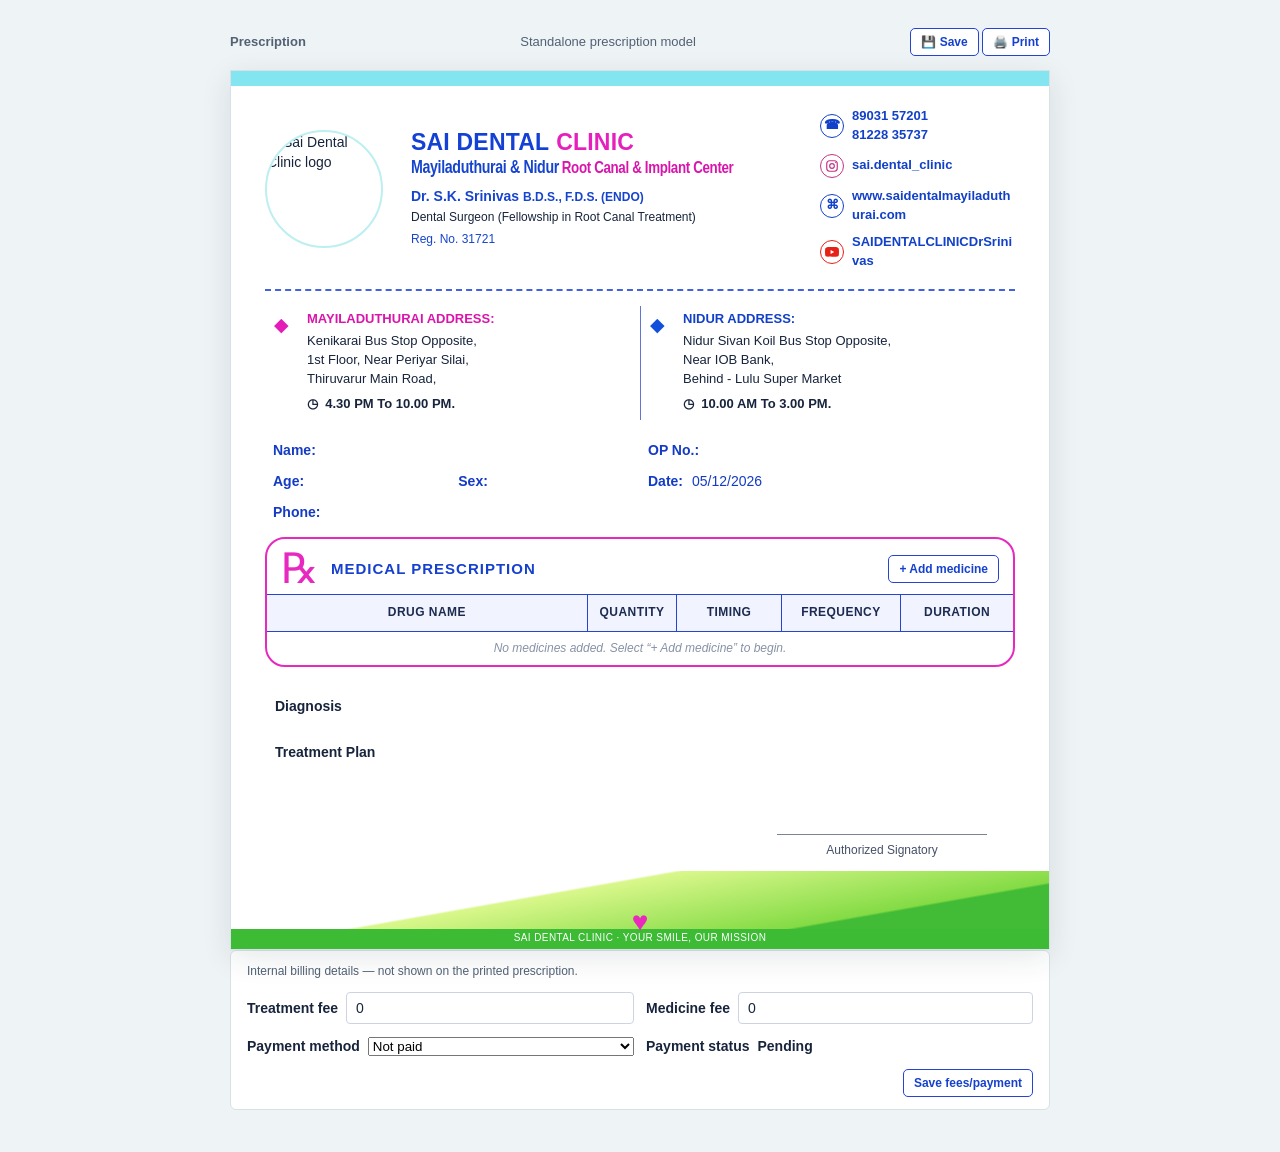
==== prescription-mockup.html @ e1db93fc "Add sign-in theme toggle and publish prescription updates Co-authored-by: Copilot <223556219+Copilot" ====
<!DOCTYPE html>
<html lang="en">
<head>
<meta charset="UTF-8"/>
<meta name="viewport" content="width=device-width, initial-scale=1.0"/>
<title>Sai Dental Clinic — Prescription Model</title>
<style>
  *{box-sizing:border-box}
  body{margin:0;padding:28px;background:#eef3f5;color:#17243c;font:14px/1.45 Verdana,Geneva,sans-serif}
  .toolbar{max-width:820px;margin:0 auto 14px;display:flex;align-items:center;justify-content:space-between;color:#526174;font-size:13px}
  .toolbar button{border:1px solid #2544d2;border-radius:5px;background:#fff;color:#1641ce;padding:6px 10px;font:600 12px Verdana,Geneva,sans-serif;cursor:pointer}
  .fee-panel{max-width:820px;margin:0 auto 14px;padding:12px 16px;display:grid;grid-template-columns:repeat(2,minmax(0,1fr));gap:12px;background:#fff;border:1px solid #d8e1e8;border-radius:6px;color:#17243c}
  .fee-field{display:grid;grid-template-columns:auto minmax(0,1fr);align-items:center;gap:8px;font-weight:700}
  .fee-field input{width:100%;min-width:0;padding:7px 9px;border:1px solid #ccd4e3;border-radius:4px;color:#17243c;font:14px Verdana,Geneva,sans-serif}
  .fee-field input:read-only,.fee-field input:disabled{background:#f1f4f8;color:#526174}
  .paper{position:relative;width:min(820px,100%);min-height:0;margin:auto;padding:28px 34px 0;background:#fff;overflow:hidden;border:1px solid #d8e1e8;box-shadow:0 8px 28px #1d33441c}
  .paper:before{content:"";position:absolute;z-index:0;top:0;left:0;right:0;height:15px;background:#83e5f0}
  .paper:after{content:"";position:absolute;z-index:0;bottom:0;left:0;right:0;height:15px;background:#172fd1}
  .content{position:relative;z-index:1}
  .header{display:grid;grid-template-columns:132px minmax(0,1fr) 195px;gap:14px;align-items:center;padding:8px 0 18px;border-bottom:2px dashed #4263df}
  .logo{width:118px;height:118px;object-fit:cover;border-radius:50%;border:2px solid #bdeff1}
  .brand{display:flex;align-items:baseline;gap:.3em;font-size:clamp(21px,1.9vw,23px);line-height:1.05;font-weight:800;letter-spacing:.2px;color:#1441d5;white-space:nowrap}
  .brand-clinic{color:#e620bd}
  .doctor{margin-top:10px;font-weight:700;color:#1644ce}
  .credentials{font-size:12px;margin-top:3px}
  .header>div:nth-child(2){container-type:inline-size}
  .specialty{display:flex;min-width:0;max-width:100%;align-items:baseline;gap:.2em;margin-top:5px;line-height:1.15;font-size:clamp(10px,3.6cqi,15px);font-weight:800;white-space:nowrap;letter-spacing:-.35px;transform:scaleY(1.25);transform-origin:center}
  .specialty-location{color:#1644ce}
  .specialty-services{font-size:.94em;color:#d915ab}
  .reg{font-size:12px;margin-top:5px;color:#1644ce}
  .contacts{display:grid;gap:9px;min-width:0;color:#1240c8;font-weight:700;font-size:13px}
  .contact-line{display:flex;gap:8px;align-items:center}
  .contact-line>span:last-child{min-width:0;overflow-wrap:anywhere;word-break:break-word}
  .contact-icon{width:24px;height:24px;border:1.5px solid currentColor;border-radius:50%;display:grid;place-items:center;flex:none}
  .contact-icon svg{width:14px;height:14px;display:block}
  .contact-icon.instagram{color:#c13584}
  .contact-icon.youtube{color:#e62117}
  .contact-link{color:inherit;text-decoration:none}
  .contact-link:hover{text-decoration:underline}
  .addresses{display:grid;grid-template-columns:1fr 1fr;margin:15px 0 19px}
  .address{padding:4px 18px 6px 42px;position:relative;font-size:13px}
  .address+ .address{border-left:1px solid #6274dc}
  .address:before{content:"◆";position:absolute;left:9px;top:5px;color:#1250dc;font-size:19px}
  .address.pink:before{color:#e51db8}
  .address-title{font-weight:800;color:#1240c8;margin-bottom:3px}
  .pink .address-title{color:#d915ab}
  .hours{margin-top:7px;font-weight:700}
  .patient{margin:12px 8px 14px;color:#143bc4;font-weight:700}
  .patient-line{display:grid;grid-template-columns:minmax(0,1fr) minmax(0,1fr);gap:8px 16px;margin:9px 0}
  .patient-line.phone-line{grid-template-columns:minmax(0,1fr)}
  .patient-field{display:flex;align-items:baseline;gap:6px;min-width:0}
  .patient-field label{white-space:nowrap}
  .patient-field .fill{width:100%;flex:1}
  .patient-field.age-sex-field .fill{min-width:0}
  .patient-field.age-sex-field label:nth-of-type(2){margin-left:4px}
  .fill{height:22px;min-width:0;flex:1}
  .patient-input{width:100%;height:22px;border:0;border-radius:0;outline:0;background:transparent;color:inherit;font:inherit;font-weight:400;padding:1px 3px}
  .paper :focus,.paper :focus-visible,.paper :active{outline:none!important;box-shadow:none!important;-webkit-tap-highlight-color:transparent}
  .paper ::selection{background:transparent!important;color:inherit}
  .paper input:-webkit-autofill,.paper input:-webkit-autofill:hover,.paper input:-webkit-autofill:focus,.paper input:-webkit-autofill:active{ -webkit-box-shadow:0 0 0 1000px #fff inset!important;-webkit-text-fill-color:inherit!important;caret-color:inherit;transition:background-color 99999s ease-out 0s}
  .paper input:autofill{box-shadow:0 0 0 1000px #fff inset!important;color:inherit!important;caret-color:inherit}
  .paper .rx-select:focus,.paper .rx-select:focus-visible{border-color:#ccd4e3!important}
  .paper .rx-select:hover,.paper .rx-select:active{background:#fff!important}
  .short{max-width:210px}
  .op{width:150px}
  .age{max-width:220px}
  .age-sex{display:flex;align-items:baseline;flex:0 1 110px;min-width:72px}
  .age-sex .patient-input{width:auto;flex:1 1 0;min-width:0}
  .age-sex .patient-input:first-child{max-width:48px}
  .age-sex .patient-input:last-child{max-width:42px}
  .age-sex-separator{width:4px;flex:none}
  .date{max-width:245px}
  .medicine-name{display:block;min-height:34px}
  .suggestion-control{position:relative;min-width:0}
  .suggestion-control{display:block;width:100%}
  .suggestion-control{z-index:3}
  .suggestion-options{position:absolute;z-index:10;top:100%;left:0;right:0;max-height:190px;overflow:auto;border:1px solid #ccd4e3;border-radius:4px;background:#fff;box-shadow:0 3px 10px #17243c20}
  .suggestion-options[hidden]{display:none}
  .suggestion-option{display:block;width:100%;border:0;background:#fff;color:#202a3a;text-align:left;padding:7px 8px;font:12px Verdana,Geneva,sans-serif;cursor:pointer}
  .suggestion-option:hover,.suggestion-option:focus,.suggestion-option:active{outline:none;background:#fff;color:#202a3a;box-shadow:none}
  .rxbox{border:2px solid #e729c0;border-radius:20px;overflow:visible;margin:12px 0 22px}
  .rx-title{display:flex;align-items:center;gap:12px;padding:9px 14px 4px;color:#e729c0}
  .rx-mark{font-family:Georgia,serif;font-size:42px;line-height:1}
  .rx-caption{font-size:15px;font-weight:800;letter-spacing:1px;color:#1641ce}
  .rx-title .add-row{margin-left:auto}
  .add-row,.remove-row{border:1px solid #2544d2;border-radius:5px;background:#fff;color:#1641ce;padding:6px 10px;font:600 12px Verdana,Geneva,sans-serif;cursor:pointer}
  .add-row:hover,.remove-row:hover{background:#f1f4ff}
  table{width:100%;border-collapse:separate;border-spacing:0;table-layout:fixed;color:#202a3a}
  th,td{border:0;border-right:1.5px solid #2544d2;border-bottom:1.5px solid #2544d2;padding:9px 8px;text-align:left;vertical-align:top}
  thead th{border-top:1.5px solid #2544d2}
  th:last-child,td:last-child{border-right:0}
  tbody tr:last-child td{border-bottom:0}
  th{text-align:center}
  th{background:#f1f4ff;color:#1d2b51;font-size:12px;text-transform:uppercase;letter-spacing:.45px}
  td{height:62px;font-size:13px}
  th:first-child{width:43%}
  th:nth-child(2){width:12%}
  th:nth-child(3){width:14%}
  th:nth-child(4){width:16%}
  th:nth-child(5){width:15%}
  .rx-select{width:100%;min-height:34px;border:1px solid #ccd4e3;border-radius:4px;background:#fff;color:#202a3a;padding:5px 6px;font:12px Verdana,Geneva,sans-serif}
  .remove-row{margin-top:5px;padding:3px 7px;border-color:#e0a5a5;color:#a63737}
  .empty-table{height:26px;padding:8px;text-align:center;color:#8792a6;font-size:12px;font-style:italic}
  .diagnosis{margin:0 10px}
  .write-line{display:grid;grid-template-columns:110px minmax(0,1fr);gap:8px;align-items:center;margin:12px 0;font-weight:700}
  .plan-input,.diagnosis-input{display:block;width:100%;height:34px;min-width:0;min-height:0;border:0;border-radius:0;outline:0;background:transparent;color:inherit;font:400 14px/1.4 Verdana,Geneva,sans-serif;padding:0 3px;resize:none}
  .signature{height:90px;display:flex;justify-content:flex-end;align-items:flex-end;padding:0 28px 12px}
  .signature-box{width:210px;text-align:center;border-top:1px solid #7b8494;padding-top:7px;font-size:12px;color:#455168}
  .footer-art{margin:0 -34px 0;height:78px;flex:none;background:linear-gradient(170deg,transparent 35%,#d9f78b 36%,#84db45 70%,#42bc37 71%);position:relative;print-color-adjust:exact;-webkit-print-color-adjust:exact}
  .footer-art:before{content:"";position:absolute;left:0;right:0;bottom:0;height:20px;background:#3dbb34;print-color-adjust:exact;-webkit-print-color-adjust:exact}
  .heart{position:absolute;left:50%;top:31px;transform:translateX(-50%);color:#e829bc;font-size:28px}
  .footer-note{position:absolute;left:0;right:0;bottom:4px;text-align:center;color:#fff;font-size:10px;letter-spacing:.4px}
  #printPages{display:none}
  @media screen and (max-width:700px){
    body{padding:10px}
    .paper{padding:24px 16px 0}
    .header{grid-template-columns:70px minmax(0,1fr);gap:10px}
    .logo{width:66px;height:66px}
    .brand{font-size:clamp(19px,5vw,21px);letter-spacing:0;gap:.2em;white-space:normal}
    .header>div:nth-child(2),.rxbox{min-width:0}
    .specialty{gap:2px;margin-top:5px;font-size:clamp(10px,3.7cqi,13.2px);letter-spacing:-.45px}
    .contacts{grid-column:1/-1;grid-template-columns:1fr 1fr;font-size:11px}
    .addresses{grid-template-columns:1fr}
    .address+.address{border-left:0;border-top:1px solid #d7dff2;margin-top:9px;padding-top:12px}
    .patient{margin-left:0;margin-right:0;font-size:12px}
    .short,.op,.age,.date{max-width:none}
    th,td{padding:6px 4px;font-size:10px}
    th,td{overflow-wrap:anywhere}
    th{font-size:9px}
    td{height:58px}
    .rx-select{min-width:0;max-width:100%;font-size:9px;padding:4px 2px}
    .add-row{font-size:10px;padding:5px}
    .footer-art{margin-left:-16px;margin-right:-16px}
  }
  @media print{
    @page{size:A4 portrait;margin:0}
    html,body,.paper,.content,.header,.addresses,.rxbox,table,.diagnosis,.signature,.footer-art{-webkit-print-color-adjust:exact;print-color-adjust:exact}
    html,body{width:210mm;height:297mm;margin:0;padding:0;background:#fff}
    .toolbar{display:none}
    .paper{position:relative;top:0;left:0;width:210mm;height:297mm;aspect-ratio:auto;max-width:none;min-height:297mm;margin:0;border:0;box-shadow:none;padding:9mm 10mm 0;overflow:hidden;break-after:page;box-sizing:border-box}
    .content{height:100%;min-height:0;display:flex;flex-direction:column}
    .header{grid-template-columns:32mm minmax(0,1fr) 50mm;flex:0 0 auto;break-inside:avoid}
    .brand{font-size:22px;gap:.25em}
    .specialty{gap:1.5mm;margin-top:1.5mm;font-size:clamp(9px,3.6cqi,15px);line-height:1.15}
    .contacts{font-size:10px}
    .contact-line>span:last-child{overflow-wrap:anywhere;word-break:break-word}
    .addresses,.patient,.rxbox,.diagnosis,.signature,.footer-art{flex-shrink:0;break-inside:avoid}
    .addresses{margin:8px 0 10px}
    .patient{margin:8px 8px}
    .rxbox{margin:8px 0 12px}
    .write-line{margin:7px 0}
    .signature{height:80px}
    .paper:before,.paper:after,.footer-art,.footer-art:before,.heart,.footer-note{print-color-adjust:exact;-webkit-print-color-adjust:exact}
    .no-print{display:none!important}
    .rx-select{appearance:none;-webkit-appearance:none;border:0;border-radius:0;padding:0;background:transparent;color:#202a3a}
    td{height:43px;padding:4px 5px}
    .rx-select{min-height:24px}
    .suggestion-options{display:none!important}
    .print-empty-row,.empty-table{display:none!important}
    th{background:#f1f4ff;-webkit-print-color-adjust:exact;print-color-adjust:exact}
    .patient-input{height:auto;border:0!important;border-radius:0;padding:0;background:transparent;outline:0;color:#143bc4;-webkit-appearance:none;appearance:none}
    .patient-input::placeholder{color:transparent}
    .patient-input:focus{border:0;outline:0}
    .plan-input,.diagnosis-input{height:34px;min-height:34px;resize:none;border:0!important;border-radius:0;padding:0 3px;background:transparent;outline:0;color:#17243c;overflow:hidden}
    .plan-input:focus,.diagnosis-input:focus{outline:0}
    .signature{margin-top:auto}
    .footer-art{margin:0 -10mm;height:20mm}
    body.print-pagination>main.paper{display:none!important}
    body.print-pagination #printPages{display:block!important}
    #printPages .paper{break-after:page;page-break-after:always}
    #printPages .paper:last-child{break-after:auto;page-break-after:auto}
  }
</style>
</head>
<body>
  <div class="toolbar"><strong>Prescription</strong><span id="standaloneNote">Standalone prescription model</span><span><button class="no-print" id="standaloneSave" type="button" onclick="saveStandalonePrescription()">💾 Save</button> <button class="no-print" id="standalonePrint" type="button" onclick="printPrescription()">🖨️ Print</button></span></div>
  <main class="paper">
    <div class="content">
      <header class="header">
        <img class="logo" src="./icons/logo.jpeg" alt="Sai Dental Clinic logo"/>
        <div>
          <div class="brand" aria-label="SAI DENTAL CLINIC"><span>SAI DENTAL</span><span class="brand-clinic">CLINIC</span></div>
          <div class="specialty">
            <span class="specialty-location">Mayiladuthurai &amp; Nidur</span>
            <span class="specialty-services">Root Canal &amp; Implant Center</span>
          </div>
          <div class="doctor">Dr. S.K. Srinivas <span class="credentials">B.D.S., F.D.S. (ENDO)</span></div>
          <div class="credentials">Dental Surgeon (Fellowship in Root Canal Treatment)</div>
          <div class="reg">Reg. No. 31721</div>
        </div>
        <div class="contacts">
          <div class="contact-line"><span class="contact-icon">☎</span><span>89031 57201<br/>81228 35737</span></div>
          <div class="contact-line"><span class="contact-icon instagram" aria-hidden="true"><svg viewBox="0 0 24 24" fill="none" stroke="currentColor" stroke-width="2"><rect x="3" y="3" width="18" height="18" rx="5"/><circle cx="12" cy="12" r="4"/><circle cx="18" cy="6" r="1" fill="currentColor" stroke="none"/></svg></span><span><a class="contact-link" href="https://www.instagram.com/sai.dental_clinic/" target="_blank" rel="noopener noreferrer">sai.dental_clinic</a></span></div>
          <div class="contact-line"><span class="contact-icon">⌘</span><span>www.saidentalmayiladuthurai.com</span></div>
          <div class="contact-line"><span class="contact-icon youtube" aria-hidden="true"><svg viewBox="0 0 24 24"><path fill="currentColor" d="M23.5 6.2a3 3 0 0 0-2.1-2.1C19.5 3.6 12 3.6 12 3.6s-7.5 0-9.4.5A3 3 0 0 0 .5 6.2 31 31 0 0 0 0 12a31 31 0 0 0 .5 5.8 3 3 0 0 0 2.1 2.1c1.9.5 9.4.5 9.4.5s7.5 0 9.4-.5a3 3 0 0 0 2.1-2.1A31 31 0 0 0 24 12a31 31 0 0 0-.5-5.8ZM9.6 15.6V8.4L15.8 12l-6.2 3.6Z"/></svg></span><span><a class="contact-link" href="https://www.youtube.com/@SAIDENTALCLINICDrSrinivas" target="_blank" rel="noopener noreferrer">SAIDENTALCLINICDrSrinivas</a></span></div>
        </div>
      </header>

      <section class="addresses">
        <div class="address pink">
          <div class="address-title">MAYILADUTHURAI ADDRESS:</div>
          Kenikarai Bus Stop Opposite,<br/>1st Floor, Near Periyar Silai,<br/>Thiruvarur Main Road,
          <div class="hours">◷ &nbsp;4.30 PM To 10.00 PM.</div>
        </div>
        <div class="address">
          <div class="address-title">NIDUR ADDRESS:</div>
          Nidur Sivan Koil Bus Stop Opposite,<br/>Near IOB Bank,<br/>Behind - Lulu Super Market
          <div class="hours">◷ &nbsp;10.00 AM To 3.00 PM.</div>
        </div>
      </section>

        <section class="patient" aria-label="Patient details">
          <div class="patient-line">
            <div class="patient-field"><label for="patientName">Name:</label><span class="fill"><input class="patient-input" id="patientName" type="text" autocomplete="off" aria-label="Patient name"/></span></div>
            <div class="patient-field"><label for="opNumber">OP No.:</label><span class="fill op"><input class="patient-input" id="opNumber" type="text" autocomplete="off" aria-label="OP number"/></span></div>
          </div>
          <div class="patient-line">
            <div class="patient-field age-sex-field"><label for="patientAge">Age:</label><span class="fill"><input class="patient-input" id="patientAge" type="text" inputmode="numeric" autocomplete="off" aria-label="Patient age"/></span><label for="patientSex">Sex:</label><span class="fill"><input class="patient-input" id="patientSex" type="text" autocomplete="off" aria-label="Patient sex"/></span></div>
            <div class="patient-field"><label for="prescriptionDate">Date:</label><span class="fill date"><input class="patient-input" id="prescriptionDate" type="text" aria-label="Prescription date" readonly/></span></div>
          </div>
          <div class="patient-line phone-line no-print">
            <div class="patient-field"><label for="patientPhone">Phone:</label><span class="fill"><input class="patient-input" id="patientPhone" type="tel" inputmode="tel" autocomplete="tel" aria-label="Patient phone number"/></span></div>
          </div>
        </section>

      <section class="rxbox" aria-label="Medical prescription">
        <div class="rx-title"><span class="rx-mark">℞</span><span class="rx-caption">MEDICAL PRESCRIPTION</span><button class="add-row no-print" id="addMedicine" type="button">+ Add medicine</button></div>
        <table>
          <thead><tr><th>Drug Name</th><th>Quantity</th><th>Timing</th><th>Frequency</th><th>Duration</th></tr></thead>
          <tbody id="medicineRows"><tr><td class="empty-table" colspan="5">No medicines added. Select “+ Add medicine” to begin.</td></tr></tbody>
        </table>
      </section>

      <section class="diagnosis" aria-label="Diagnosis and treatment plan">
        <label class="write-line" for="diagnosisInput"><span>Diagnosis</span><input class="patient-input diagnosis-input" id="diagnosisInput" type="text" autocomplete="off"/></label>
        <div class="write-line plan-line"><label for="treatmentPlanInput">Treatment Plan</label><input class="plan-input" id="treatmentPlanInput" type="text" autocomplete="off"/></div>
      </section>

      <div class="signature"><div class="signature-box">Authorized Signatory</div></div>
      <div class="footer-art" aria-hidden="true"><span class="heart">♥</span><span class="footer-note">SAI DENTAL CLINIC · YOUR SMILE, OUR MISSION</span></div>
    </div>
  </main>
  <section class="fee-panel no-print" aria-label="Internal prescription fees and payment">
    <span style="grid-column:1/-1;color:#526174;font-size:12px">Internal billing details — not shown on the printed prescription.</span>
    <label class="fee-field" id="treatmentFeeField" for="treatmentFeeInput">Treatment fee <input id="treatmentFeeInput" type="number" min="0" step="0.01" value="0" aria-label="Treatment fee"/></label>
    <label class="fee-field" for="medicineFeeInput">Medicine fee <input id="medicineFeeInput" type="number" min="0" step="0.01" value="0" aria-label="Medicine fee"/></label>
    <label class="fee-field" for="paymentMethodInput">Payment method
      <select id="paymentMethodInput" aria-label="Payment method">
        <option value="">Not paid</option>
        <option value="cash">Cash</option>
        <option value="gpay">GPay</option>
        <option value="bpay">BPay</option>
      </select>
    </label>
    <div class="fee-field" id="paymentStatusField" aria-live="polite">Payment status <span id="paymentStatusValue">Pending</span></div>
    <div style="grid-column:1/-1;display:flex;justify-content:flex-end;gap:8px;flex-wrap:wrap">
      <button class="add-row" id="saveBillingButton" type="button" disabled>Save fees/payment</button>
    </div>
  </section>
  <div id="printPages" aria-hidden="true"></div>
  <script>
    const medicines=[
      ["Amoxicillin Clavulanate 375 mg","375mg"],["Amoxicillin Clavulanate 625 mg","625mg"],
      ["Tab. Rabeprazole DSR","—"],["Tab. Pantoprazole DSR","—"],["Tab. PAN 40","40mg"],
      ["Tab. Ketorol DT","—"],["Tab. Ketorolac Tromethamine","—"],["Tab. Ofloxacin Ornidazole","—"],
      ["Tab. Zerodol MR","—"],["Tab. Metronidazole 600 ER","600mg"],
      ["Tab. Chymotrypsin (Chymorol Forte)","—"],["Tab. Zimol MX","—"],
      ["Tab. Amoxicillin D.T 250 mg","250mg"],["Tab. Zinerve","—"],["Tab. Nurobeon Forte","—"],
      ["Tab. Bcomplex","—"],["Tab. Cefixime 200","200mg"],["Tab. Dexamethasone","—"],
      ["Tab. Aveel","—"],["Inj. Diclofenac 3ml","—"],["Inj. Diclofenac 1ml","—"],
      ["Inj. Dexamethasone","—"],["Inj. Cefotaxime","—"],["Inj. Aveel","—"],
      ["Syp. Ibujesic","—"],["Syp. Novamax","—"],["Syp. Ranitine","—"],
      ["Syp. Ofloxacin & Metronidazole","—"],["Syp. Amoxyclav Dry Syrup","—"],
      ["Mouthwash. Povidone Iodine","—"],["Mouthwash. Chlorhexidine Gluconate","—"],
      ["Pedoflor Kids Toothpaste","—"],["Kidodent Toothpaste","—"],["Kidodent Toothbrush","—"],
      ["Oit. Metrogyl D.G. La","—"],["Oit. Metrogyl forte","—"],["Oit. Turbocort","—"],
      ["Tab. Doxycycline","—"],["Tab. Acetol SP","—"],["Tab. Dolo 650","650mg"],["Tab. Paracetamol","—"],
      ["Omnident. Tooth paste","—"],["Sensodyne tooth paste","—"],
      ["Shy Nm for sensitivity paste","—"],["Vantej tooth paste","—"]
    ];
    const quantities=Array.from({length:30},(_,i)=>String(i+1));
    const foodTimings=["Before food","After food"];
    const frequencies=["1-0-0","0-1-0","0-0-1","1-0-1","1-1-0","0-1-1","1-1-1","2-0-2","1-1-1 (after food)","SOS"];
    const durations=Array.from({length:30},(_,index)=>`${index+1} ${index===0?"day":"days"}`);
    const diagnoses=["Dental caries","Tooth pain","Tooth sensitivity","Reversible pulpitis","Irreversible pulpitis","Pulp necrosis","Periapical infection","Dental abscess","Gingivitis","Periodontitis","Fractured tooth","Impacted tooth","Missing tooth","Post-extraction review"];
    const treatmentPlans=["Root canal treatment","Dental restoration","Tooth extraction","Scaling and polishing","Crown placement","Dental implant consultation","Prosthetic replacement consultation","Medication as prescribed","Oral hygiene instructions","Review as advised"];
    const rows=document.getElementById("medicineRows");
    if(window.parent!==window){
      document.getElementById("standaloneNote").textContent="New prescription";
      document.getElementById("standaloneSave").style.display="none";
      document.getElementById("standalonePrint").style.display="none";
      document.body.style.paddingBottom="0";
    }
    document.getElementById("prescriptionDate").value=new Intl.DateTimeFormat("en-GB",{
      day:"2-digit",month:"2-digit",year:"numeric"
    }).format(new Date());

    function closePopup(control){
      const popup=control.querySelector("[role=listbox]");
      const trigger=control.querySelector("[aria-expanded]");
      if(!popup||!trigger)return;
      popup.hidden=true;
      trigger.setAttribute("aria-expanded","false");
    }
    function openPopup(control){
      const popup=control.querySelector("[role=listbox]");
      const trigger=control.querySelector("[aria-expanded]");
      if(!popup||!trigger)return;
      popup.hidden=false;
      trigger.setAttribute("aria-expanded","true");
    }
    function moveOptionFocus(popup,currentIndex,direction){
      const options=[...popup.querySelectorAll("[role=option]")];
      if(!options.length)return;
      const nextIndex=currentIndex<0?(direction>0?0:options.length-1):(currentIndex+direction+options.length)%options.length;
      options[nextIndex].focus();
    }
    function createOptionsPopup(control,options,className,onChoose){
      const popup=document.createElement("div");
      popup.className=className;
      popup.setAttribute("role","listbox");
      popup.hidden=true;
      function renderOptions(filter=""){
        const query=filter.trim().toLocaleLowerCase();
        const matches=options.filter(item=>item.toLocaleLowerCase().includes(query));
        popup.replaceChildren();
        matches.forEach(value=>{
          const option=document.createElement("button");
          option.type="button";
          option.className=className==="choice-options"?"choice-option":"suggestion-option";
          option.setAttribute("role","option");
          option.textContent=value;
          option.addEventListener("mousedown",event=>event.preventDefault());
          option.addEventListener("click",()=>{
            onChoose(value);
            closePopup(control);
            control.querySelector(".rx-choice")?.focus();
          });
          option.addEventListener("keydown",event=>{
            if(event.key==="ArrowDown"||event.key==="ArrowUp"){
              event.preventDefault();
              moveOptionFocus(popup,matches.indexOf(value),event.key==="ArrowDown"?1:-1);
            }else if(event.key==="Escape"){
              event.preventDefault();
              closePopup(control);
              control.querySelector("[aria-expanded]")?.focus();
            }
          });
          popup.appendChild(option);
        });
        return matches.length;
      }
      control.appendChild(popup);
      control.addEventListener("focusout",event=>{
        if(!control.contains(event.relatedTarget))closePopup(control);
      });
      return {popup,renderOptions};
    }
    function createSuggestionInput(input,options,onChoose){
      const control=document.createElement("span");
      control.className="suggestion-control";
      input.parentNode.insertBefore(control,input);
      control.appendChild(input);
      input.setAttribute("role","combobox");
      input.setAttribute("aria-autocomplete","list");
      input.setAttribute("aria-expanded","false");
      const id=`suggestions-${Math.random().toString(36).slice(2)}`;
      input.setAttribute("aria-controls",id);
      const {popup,renderOptions}=createOptionsPopup(control,options,"suggestion-options",value=>{
        input.value=value;
        input.dispatchEvent(new Event("change",{bubbles:true}));
        if(onChoose)onChoose(value);
      });
      popup.id=id;
      input.addEventListener("focus",()=>{
        renderOptions(input.value);
        openPopup(control);
      });
      input.addEventListener("input",()=>{
        renderOptions(input.value);
        openPopup(control);
      });
      input.addEventListener("keydown",event=>{
        if(event.key==="ArrowDown"&&!popup.hidden){
          event.preventDefault();
          moveOptionFocus(popup,-1,1);
        }else if(event.key==="Escape"&&!popup.hidden){
          event.preventDefault();
          closePopup(control);
        }
      });
      return control;
    }
    function createSelect(label,options){
      const select=document.createElement("select");
      select.className="rx-select";
      select.setAttribute("aria-label",label);
      const placeholder=document.createElement("option");
      placeholder.value="";
      placeholder.textContent="Select";
      select.appendChild(placeholder);
      options.forEach(value=>{
        const option=document.createElement("option");
        option.value=value;
        option.textContent=value;
        select.appendChild(option);
      });
      return select;
    }

    function addMedicineRow(){
      const row=document.createElement("tr");
      const drugCell=document.createElement("td");
      const drugInput=document.createElement("input");
      drugInput.type="text";
      drugInput.className="rx-select medicine-name";
      drugInput.setAttribute("aria-label","Drug name (choose from list or type)");
      drugInput.autocomplete="off";
      drugCell.appendChild(drugInput);
      const quantitySelect=createSelect("Quantity",quantities);
      const frequencySelect=createSelect("Frequency",frequencies);
      const durationSelect=createSelect("Duration",durations);
      const remove=document.createElement("button");
      remove.type="button";
      remove.className="remove-row no-print";
      remove.textContent="Remove";
      remove.setAttribute("aria-label","Remove medicine");
      remove.addEventListener("click",()=>{
        row.remove();
        if(!rows.querySelector("tr")){
          const emptyRow=document.createElement("tr");
          const emptyCell=document.createElement("td");
          emptyCell.className="empty-table";
          emptyCell.colSpan=5;
          emptyCell.textContent="No medicines added. Select “+ Add medicine” to begin.";
          emptyRow.appendChild(emptyCell);
          rows.appendChild(emptyRow);
        }
      });
      createSuggestionInput(drugInput,medicines.map(([name])=>name));
      drugCell.append(drugInput.parentElement,remove);
      row.append(drugCell);
      const foodSelect=createSelect("Before or after food",foodTimings);
      [quantitySelect,foodSelect,frequencySelect,durationSelect].forEach(select=>{
        const cell=document.createElement("td");
        cell.appendChild(select);
        row.appendChild(cell);
      });
      if(rows.querySelector(".empty-table"))rows.replaceChildren();
      rows.appendChild(row);
    }
    createSuggestionInput(document.getElementById("diagnosisInput"),diagnoses);
    createSuggestionInput(document.getElementById("treatmentPlanInput"),treatmentPlans);
    document.addEventListener("pointerdown",event=>{
      document.querySelectorAll(".suggestion-control").forEach(control=>{
        if(!control.contains(event.target))closePopup(control);
      });
    });
    document.getElementById("addMedicine").addEventListener("click",addMedicineRow);
    function getPrescriptionData(){
      return {
        patientName:document.getElementById("patientName").value.trim(),
        opNumber:document.getElementById("opNumber").value.trim(),
        patientAge:document.getElementById("patientAge").value.trim(),
        patientSex:document.getElementById("patientSex").value.trim(),
        patientPhone:document.getElementById("patientPhone").value.trim(),
        treatmentFee:document.getElementById("treatmentFeeInput").value,
        medicineFee:document.getElementById("medicineFeeInput").value,
        paid:document.getElementById("paymentStatusValue").dataset.paid||"0",
        paymentStatus:document.getElementById("paymentStatusValue").dataset.status||"pending",
        paymentMethod:document.getElementById("paymentMethodInput").value,
        date:document.getElementById("prescriptionDate").value,
        diagnosis:document.getElementById("diagnosisInput").value.trim(),
        treatmentPlan:document.getElementById("treatmentPlanInput").value.trim(),
        medicines:[...rows.querySelectorAll("tr")].map(row=>{
          const drugInput=row.querySelector(".medicine-name");
          const selects=row.querySelectorAll("select");
          if(!drugInput||selects.length!==4)return null;
          return {
            name:drugInput.value.trim(),
            qty:selects[0].value,
            food:selects[1].value,
            freq:selects[2].value,
            dur:selects[3].value
          };
        }).filter(medicine=>medicine&&medicine.name)
      };
    }
    const printPages=document.getElementById("printPages");
    const medicinesPerPrintPage=7;
    function cloneWithFormValues(source){
      const clone=source.cloneNode(true);
      const sourceFields=source.querySelectorAll("input,textarea,select");
      const cloneFields=clone.querySelectorAll("input,textarea,select");
      sourceFields.forEach((field,index)=>{cloneFields[index].value=field.value;});
      return clone;
    }
    function preparePrescriptionPrint(){
      printPages.replaceChildren();
      const medicineRows=[...rows.querySelectorAll("tr")].filter(row=>{
        const input=row.querySelector(".medicine-name");
        return input&&input.value.trim();
      });
      [...rows.querySelectorAll("tr")].forEach(row=>{
        if(!medicineRows.includes(row))row.classList.add("print-empty-row");
      });
      if(medicineRows.length<=medicinesPerPrintPage){
        document.body.classList.remove("print-pagination");
        return;
      }
      for(let start=0;start<medicineRows.length;start+=medicinesPerPrintPage){
        const page=cloneWithFormValues(document.querySelector(".paper"));
        page.classList.add("print-page");
        const pageRows=page.querySelector("#medicineRows");
        pageRows.replaceChildren(...medicineRows.slice(start,start+medicinesPerPrintPage).map(cloneWithFormValues));
        printPages.appendChild(page);
      }
      document.body.classList.add("print-pagination");
    }
    function clearPrescriptionPrint(){
      rows.querySelectorAll(".print-empty-row").forEach(row=>row.classList.remove("print-empty-row"));
      printPages.replaceChildren();
      document.body.classList.remove("print-pagination");
    }
    function printPrescription(){
      preparePrescriptionPrint();
      window.print();
    }
    window.addEventListener("beforeprint",preparePrescriptionPrint);
    window.addEventListener("afterprint",clearPrescriptionPrint);
    function resetPrescriptionForm(){
      ["patientName","opNumber","patientAge","patientSex","patientPhone","treatmentFeeInput","medicineFeeInput","paymentMethodInput","diagnosisInput","treatmentPlanInput"].forEach(id=>{
        document.getElementById(id).value="";
      });
      document.getElementById("treatmentFeeInput").value="0";
      document.getElementById("medicineFeeInput").value="0";
      document.getElementById("prescriptionDate").value=new Intl.DateTimeFormat("en-GB",{
        day:"2-digit",month:"2-digit",year:"numeric"
      }).format(new Date());
      const status=document.getElementById("paymentStatusValue");
      status.dataset.paid="0";
      status.dataset.status="pending";
      status.textContent="Pending";
      const emptyRow=document.createElement("tr");
      const emptyCell=document.createElement("td");
      emptyCell.className="empty-table";
      emptyCell.colSpan=5;
      emptyCell.textContent="No medicines added. Select “+ Add medicine” to begin.";
      emptyRow.appendChild(emptyCell);
      rows.replaceChildren(emptyRow);
    }
    function setPrescriptionData(data){
      resetPrescriptionForm();
      document.getElementById("patientName").value=data.patientName||"";
      document.getElementById("opNumber").value=data.opNumber||"";
      document.getElementById("patientAge").value=data.patientAge||"";
      document.getElementById("patientSex").value=data.patientSex||"";
      document.getElementById("patientPhone").value=data.patientPhone||"";
      document.getElementById("treatmentFeeInput").value=data.treatmentFee??0;
      document.getElementById("medicineFeeInput").value=data.medicineFee??0;
      document.getElementById("paymentMethodInput").value=data.paymentMethod||"";
      const status=document.getElementById("paymentStatusValue");
      status.dataset.paid=String(data.paid||0);
      status.dataset.status=data.paymentStatus||"pending";
      status.textContent=(data.paymentStatus||"pending")==="paid"
        ?`Paid — ${(data.paymentMethod||"method not recorded").toUpperCase()}`
        :"Pending";
      document.getElementById("diagnosisInput").value=data.diagnosis||"";
      document.getElementById("treatmentPlanInput").value=data.treatmentPlan||"";
      document.getElementById("prescriptionDate").value=data.date||document.getElementById("prescriptionDate").value;
      (data.medicines||[]).forEach(medicine=>{
        addMedicineRow();
        const row=rows.lastElementChild;
        row.querySelector(".medicine-name").value=medicine.name||"";
        const fields=row.querySelectorAll("select");
        fields[0].value=medicine.qty==null?"":String(medicine.qty);
        fields[1].value=medicine.food||(["Before food","After food"].includes(medicine.dosage)?medicine.dosage:"");
        fields[2].value=medicine.freq||"";
        fields[3].value=medicine.dur||"";
      });
    }
    function saveStandalonePrescription(){
      alert("Open this prescription from the clinic website to save it to prescription history.");
    }
    document.getElementById("saveBillingButton").addEventListener("click",()=>{
      if(typeof window.parent.savePrescriptionBilling==="function")window.parent.savePrescriptionBilling();
    });
  </script>
</body>
</html>
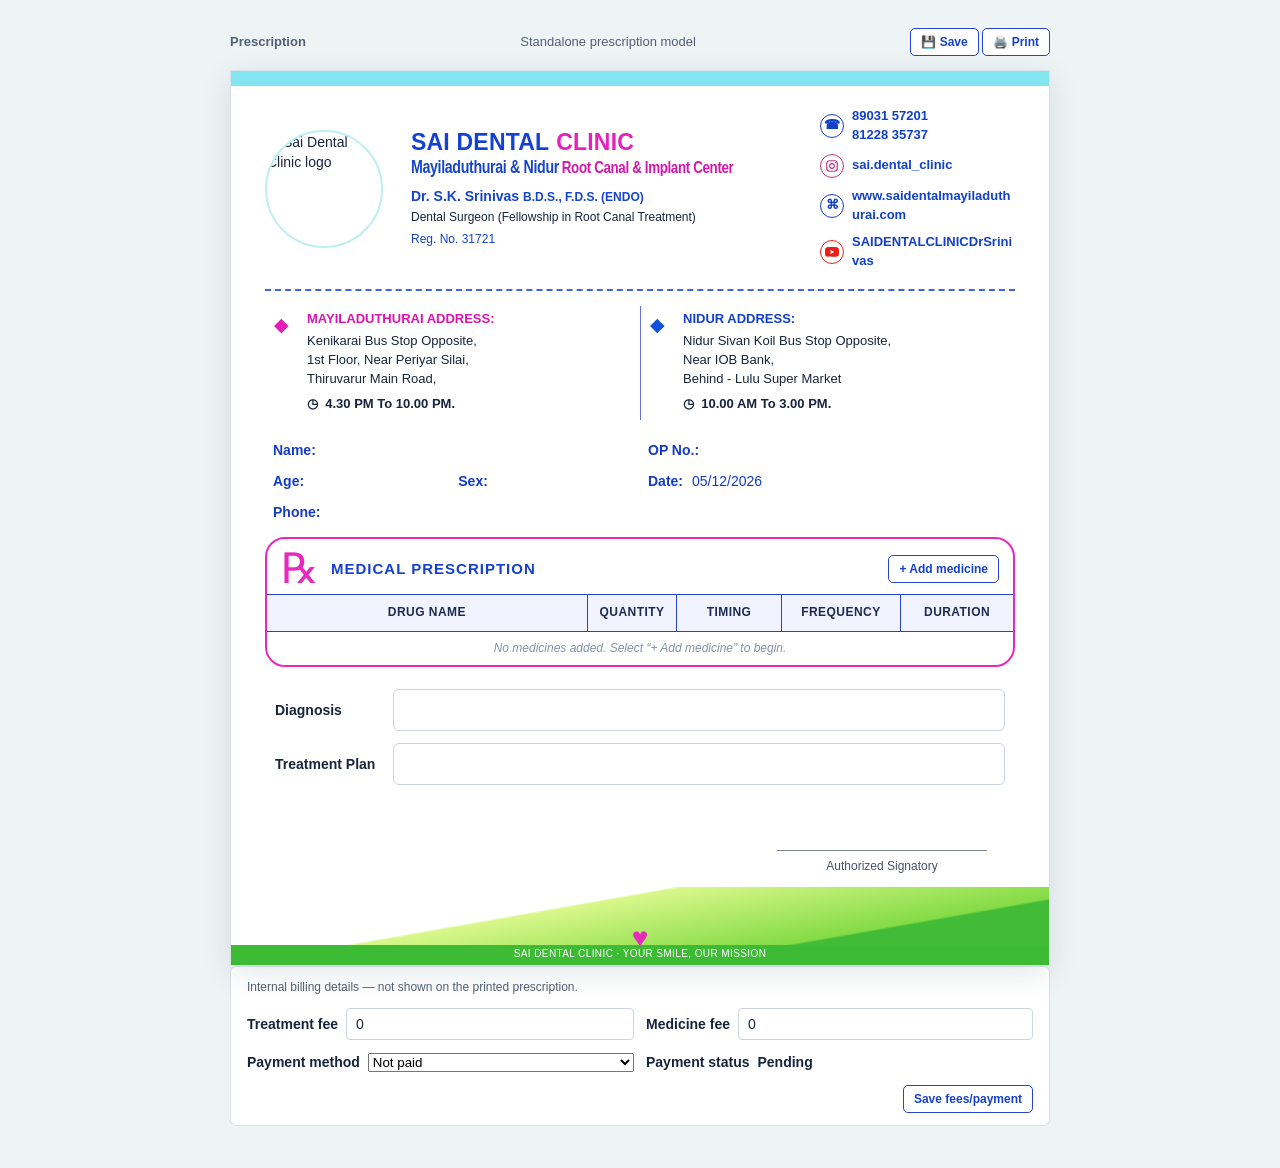
==== commit d191a432: "Improve prescription input usability Keep focus stable during medicine entry, improve input clarity " ====
--- a/prescription-mockup.html
+++ b/prescription-mockup.html
@@ -55,11 +55,14 @@
   .patient-field.age-sex-field label:nth-of-type(2){margin-left:4px}
   .fill{height:22px;min-width:0;flex:1}
   .patient-input{width:100%;height:22px;border:0;border-radius:0;outline:0;background:transparent;color:inherit;font:inherit;font-weight:400;padding:1px 3px}
-  .paper :focus,.paper :focus-visible,.paper :active{outline:none!important;box-shadow:none!important;-webkit-tap-highlight-color:transparent}
+  @media screen{
+    .paper :active{-webkit-tap-highlight-color:transparent}
+    .paper input:focus,.paper select:focus{outline:2px solid #2544d2!important;outline-offset:1px;box-shadow:0 0 0 3px #2544d233!important}
+  }
   .paper ::selection{background:transparent!important;color:inherit}
   .paper input:-webkit-autofill,.paper input:-webkit-autofill:hover,.paper input:-webkit-autofill:focus,.paper input:-webkit-autofill:active{ -webkit-box-shadow:0 0 0 1000px #fff inset!important;-webkit-text-fill-color:inherit!important;caret-color:inherit;transition:background-color 99999s ease-out 0s}
   .paper input:autofill{box-shadow:0 0 0 1000px #fff inset!important;color:inherit!important;caret-color:inherit}
-  .paper .rx-select:focus,.paper .rx-select:focus-visible{border-color:#ccd4e3!important}
+  .paper .rx-select:focus,.paper .rx-select:focus-visible{border-color:#2544d2!important}
   .paper .rx-select:hover,.paper .rx-select:active{background:#fff!important}
   .short{max-width:210px}
   .op{width:150px}
@@ -74,10 +77,11 @@
   .suggestion-control{position:relative;min-width:0}
   .suggestion-control{display:block;width:100%}
   .suggestion-control{z-index:3}
-  .suggestion-options{position:absolute;z-index:10;top:100%;left:0;right:0;max-height:190px;overflow:auto;border:1px solid #ccd4e3;border-radius:4px;background:#fff;box-shadow:0 3px 10px #17243c20}
+  .suggestion-control:focus-within{z-index:30}
+  .suggestion-options{position:absolute;z-index:10;top:calc(100% + 4px);left:0;right:0;max-height:min(40vh,220px);overflow-y:auto;overscroll-behavior:contain;-webkit-overflow-scrolling:touch;scrollbar-width:thin;scrollbar-color:#9aa8c2 #f1f4ff;border:1px solid #ccd4e3;border-radius:6px;background:#fff;box-shadow:0 5px 16px #17243c28}
   .suggestion-options[hidden]{display:none}
-  .suggestion-option{display:block;width:100%;border:0;background:#fff;color:#202a3a;text-align:left;padding:7px 8px;font:12px Verdana,Geneva,sans-serif;cursor:pointer}
-  .suggestion-option:hover,.suggestion-option:focus,.suggestion-option:active{outline:none;background:#fff;color:#202a3a;box-shadow:none}
+  .suggestion-option{display:block;width:100%;min-height:44px;border:0;background:#fff;color:#202a3a;text-align:left;padding:10px 12px;font:14px Verdana,Geneva,sans-serif;cursor:pointer}
+  .suggestion-option:hover,.suggestion-option:focus-visible,.suggestion-option:active{outline:none;background:#eef3ff;color:#1641ce;box-shadow:inset 3px 0 #2544d2}
   .rxbox{border:2px solid #e729c0;border-radius:20px;overflow:visible;margin:12px 0 22px}
   .rx-title{display:flex;align-items:center;gap:12px;padding:9px 14px 4px;color:#e729c0}
   .rx-mark{font-family:Georgia,serif;font-size:42px;line-height:1}
@@ -102,8 +106,11 @@
   .remove-row{margin-top:5px;padding:3px 7px;border-color:#e0a5a5;color:#a63737}
   .empty-table{height:26px;padding:8px;text-align:center;color:#8792a6;font-size:12px;font-style:italic}
   .diagnosis{margin:0 10px}
+  .diagnosis .suggestion-options{top:auto;bottom:calc(100% + 4px)}
   .write-line{display:grid;grid-template-columns:110px minmax(0,1fr);gap:8px;align-items:center;margin:12px 0;font-weight:700}
-  .plan-input,.diagnosis-input{display:block;width:100%;height:34px;min-width:0;min-height:0;border:0;border-radius:0;outline:0;background:transparent;color:inherit;font:400 14px/1.4 Verdana,Geneva,sans-serif;padding:0 3px;resize:none}
+  .plan-input,.diagnosis-input{display:block;width:100%;height:42px;min-width:0;min-height:42px;border:1px solid #ccd4e3;border-radius:6px;outline:0;background:#fff;color:#17243c;font:400 14px/1.4 Verdana,Geneva,sans-serif;padding:8px 10px;resize:none;transition:border-color .15s,box-shadow .15s}
+  .plan-input:hover,.diagnosis-input:hover{border-color:#8797b0}
+  .plan-input:focus,.diagnosis-input:focus{border-color:#2544d2;outline:2px solid #2544d2;outline-offset:1px;box-shadow:0 0 0 3px #2544d233}
   .signature{height:90px;display:flex;justify-content:flex-end;align-items:flex-end;padding:0 28px 12px}
   .signature-box{width:210px;text-align:center;border-top:1px solid #7b8494;padding-top:7px;font-size:12px;color:#455168}
   .footer-art{margin:0 -34px 0;height:78px;flex:none;background:linear-gradient(170deg,transparent 35%,#d9f78b 36%,#84db45 70%,#42bc37 71%);position:relative;print-color-adjust:exact;-webkit-print-color-adjust:exact}
@@ -113,24 +120,54 @@
   #printPages{display:none}
   @media screen and (max-width:700px){
     body{padding:10px}
-    .paper{padding:24px 16px 0}
+    .paper{padding:24px 12px 0}
     .header{grid-template-columns:70px minmax(0,1fr);gap:10px}
     .logo{width:66px;height:66px}
-    .brand{font-size:clamp(19px,5vw,21px);letter-spacing:0;gap:.2em;white-space:normal}
+    .brand{font-size:clamp(19px,5vw,21px);letter-spacing:0;gap:.2em;white-space:normal;flex-wrap:wrap}
     .header>div:nth-child(2),.rxbox{min-width:0}
-    .specialty{gap:2px;margin-top:5px;font-size:clamp(10px,3.7cqi,13.2px);letter-spacing:-.45px}
+    .specialty{flex-wrap:wrap;gap:2px;margin-top:5px;font-size:clamp(10px,3.7cqi,13.2px);letter-spacing:-.2px;white-space:normal;transform:none}
     .contacts{grid-column:1/-1;grid-template-columns:1fr 1fr;font-size:11px}
     .addresses{grid-template-columns:1fr}
     .address+.address{border-left:0;border-top:1px solid #d7dff2;margin-top:9px;padding-top:12px}
-    .patient{margin-left:0;margin-right:0;font-size:12px}
+    .patient{margin:12px 0;font-size:14px}
+    .patient-line{grid-template-columns:minmax(0,1fr);gap:12px;margin:12px 0}
+    .patient-field{align-items:stretch;gap:4px}
+    .patient-field .fill,.fill{height:auto;max-width:none;min-width:0}
+    .patient-field:not(.age-sex-field){display:grid;grid-template-columns:1fr}
+    .patient-field.age-sex-field{display:grid;grid-template-columns:auto minmax(0,1fr) auto minmax(0,1fr);align-items:center;gap:8px}
+    .patient-field.age-sex-field label:nth-of-type(2){margin-left:0}
+    .patient-input{height:48px;min-height:48px;padding:8px 10px;border:1px solid #ccd4e3;border-radius:6px;background:#fff;font:400 16px/1.4 Verdana,Geneva,sans-serif}
+    .age-sex-field .patient-input{width:100%;max-width:none}
+    .date{max-width:none}
+    .rxbox{margin:14px 0 18px;border-radius:14px}
+    .rx-title{gap:8px;padding:8px 10px}
+    .rx-mark{font-size:34px}
+    .rx-caption{font-size:12px;letter-spacing:.5px}
+    .add-row{min-height:44px;padding:8px 10px;font-size:12px}
+    .rxbox table{display:block;width:100%;table-layout:auto}
+    .rxbox thead{display:none}
+    .rxbox tbody{display:grid;gap:10px;padding:10px}
+    .rxbox tbody tr{display:grid;grid-template-columns:repeat(2,minmax(0,1fr));gap:8px;padding:10px;border:1px solid #d8e1e8;border-radius:10px;background:#fbfcff}
+    .rxbox tbody td{display:flex;min-width:0;height:auto;flex-direction:column;gap:5px;padding:0;border:0!important;font-size:12px}
+    .rxbox tbody td::before{content:attr(data-label);color:#526174;font-size:10px;font-weight:700;letter-spacing:.35px;text-transform:uppercase}
+    .rxbox tbody td:first-child{grid-column:1/-1;display:grid;grid-template-columns:minmax(0,1fr) auto;align-items:end}
+    .rxbox tbody td:first-child::before{grid-column:1/-1}
+    .rxbox tbody td:first-child .suggestion-control{min-width:0}
+    .rxbox tbody td .rx-select{width:100%;max-width:none;min-width:0;min-height:48px;padding:8px 30px 8px 10px;border:1px solid #ccd4e3;border-radius:6px;background-color:#fff;font:400 16px Verdana,Geneva,sans-serif}
+    .rxbox tbody td .medicine-name{min-height:48px}
+    .rxbox tbody td:first-child .remove-row{min-height:44px;margin:0 0 2px 6px;padding:8px}
+    .empty-table{height:auto;min-height:56px;padding:14px;font-size:13px}
+    .diagnosis{margin:0}
+    .write-line{grid-template-columns:minmax(0,1fr);gap:4px;margin:14px 0}
+    .plan-input,.diagnosis-input{height:48px;min-height:48px;padding:8px 10px;border:1px solid #ccd4e3;border-radius:6px;background:#fff;font:400 16px/1.4 Verdana,Geneva,sans-serif}
+    .signature{height:78px;padding-right:10px}
+    .fee-panel{grid-template-columns:minmax(0,1fr);padding:12px;gap:10px}
+    .fee-panel>span,.fee-panel>div{grid-column:1!important}
+    .fee-field{grid-template-columns:minmax(105px,auto) minmax(0,1fr)}
+    .fee-field input,.fee-field select{min-width:0;min-height:44px;font:16px Verdana,Geneva,sans-serif}
+    #saveBillingButton{min-height:44px}
     .short,.op,.age,.date{max-width:none}
-    th,td{padding:6px 4px;font-size:10px}
-    th,td{overflow-wrap:anywhere}
-    th{font-size:9px}
-    td{height:58px}
-    .rx-select{min-width:0;max-width:100%;font-size:9px;padding:4px 2px}
-    .add-row{font-size:10px;padding:5px}
-    .footer-art{margin-left:-16px;margin-right:-16px}
+    .footer-art{margin-left:-12px;margin-right:-12px}
   }
   @media print{
     @page{size:A4 portrait;margin:0}
@@ -334,7 +371,7 @@
           option.addEventListener("click",()=>{
             onChoose(value);
             closePopup(control);
-            control.querySelector(".rx-choice")?.focus();
+            control.querySelector(".rx-choice, input[role=combobox]")?.focus();
           });
           option.addEventListener("keydown",event=>{
             if(event.key==="ArrowDown"||event.key==="ArrowUp"){
@@ -418,6 +455,7 @@
       drugInput.autocomplete="off";
       drugCell.appendChild(drugInput);
       const quantitySelect=createSelect("Quantity",quantities);
+      const foodSelect=createSelect("Before or after food",foodTimings);
       const frequencySelect=createSelect("Frequency",frequencies);
       const durationSelect=createSelect("Duration",durations);
       const remove=document.createElement("button");
@@ -439,11 +477,11 @@
       });
       createSuggestionInput(drugInput,medicines.map(([name])=>name));
       drugCell.append(drugInput.parentElement,remove);
-      row.append(drugCell);
-      const foodSelect=createSelect("Before or after food",foodTimings);
-      [quantitySelect,foodSelect,frequencySelect,durationSelect].forEach(select=>{
-        const cell=document.createElement("td");
-        cell.appendChild(select);
+      const labels=["Drug name","Quantity","Timing","Frequency","Duration"];
+      [drugCell,quantitySelect,foodSelect,frequencySelect,durationSelect].forEach((field,index)=>{
+        const cell=index===0?field:document.createElement("td");
+        cell.dataset.label=labels[index];
+        if(index>0)cell.appendChild(field);
         row.appendChild(cell);
       });
       if(rows.querySelector(".empty-table"))rows.replaceChildren();
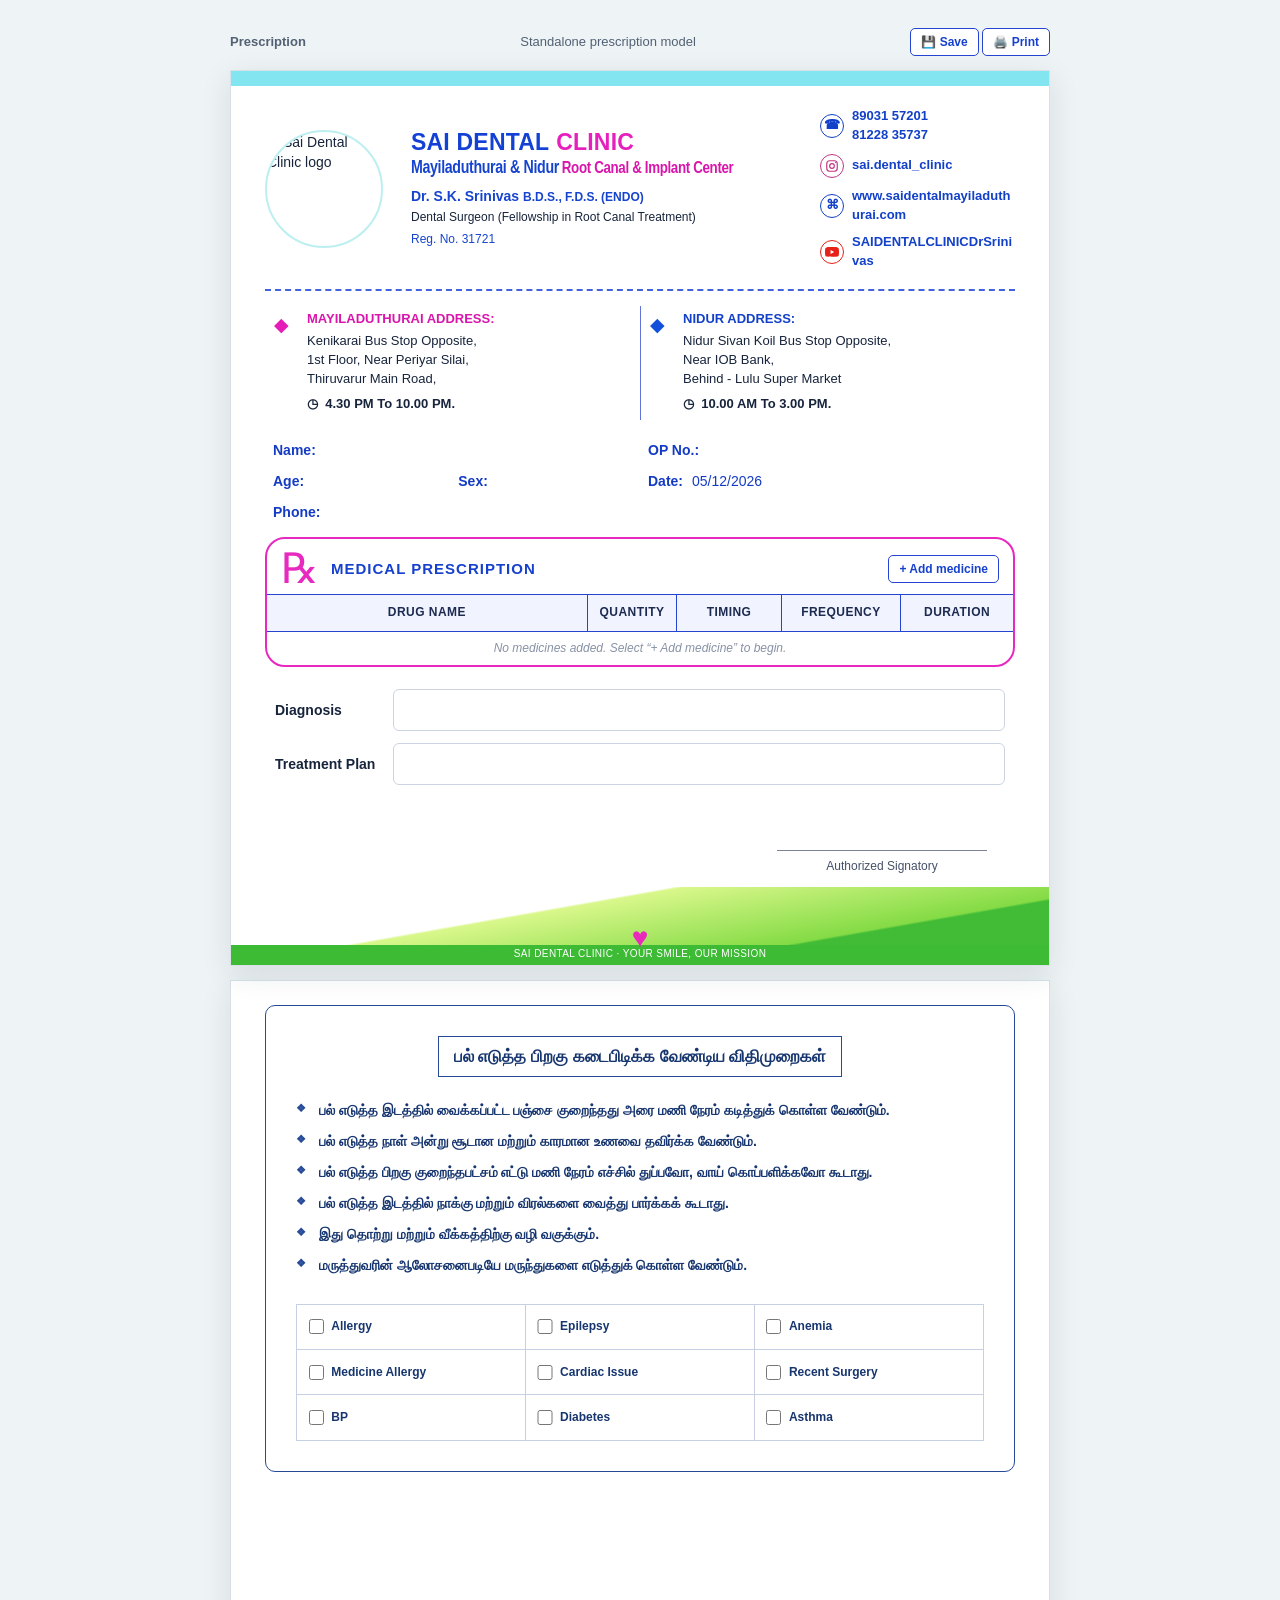
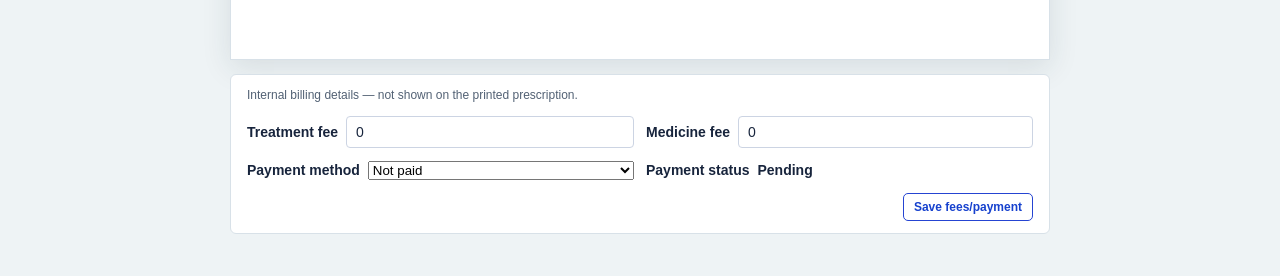
==== commit d3fdf11e: "Add clickable aftercare page to prescription Show post-extraction guidance and medical-condition che" ====
--- a/prescription-mockup.html
+++ b/prescription-mockup.html
@@ -118,6 +118,16 @@
   .heart{position:absolute;left:50%;top:31px;transform:translateX(-50%);color:#e829bc;font-size:28px}
   .footer-note{position:absolute;left:0;right:0;bottom:4px;text-align:center;color:#fff;font-size:10px;letter-spacing:.4px}
   #printPages{display:none}
+  .aftercare-page{display:block;width:min(820px,100%);min-height:680px;margin:14px auto;padding:24px 34px;background:#fff;border:1px solid #d8e1e8;box-shadow:0 8px 28px #1d33441c}
+  .aftercare-card{border:1.5px solid #264a98;border-radius:10px;padding:8mm;color:#17366f;font-family:"Nirmala UI","Latha",sans-serif}
+  .aftercare-title{width:fit-content;max-width:100%;margin:0 auto 6mm;padding:2mm 4mm;border:1.5px solid #264a98;color:#17366f;text-align:center;font-size:17px;font-weight:800;line-height:1.4}
+  .aftercare-list{margin:0;padding:0;list-style:none}
+  .aftercare-list li{position:relative;margin:0 0 2.5mm;padding-left:6mm;font-size:14px;font-weight:800;line-height:1.55}
+  .aftercare-list li:before{content:"❖";position:absolute;left:0;top:0;color:#264a98;font-family:Arial,sans-serif;font-size:11px}
+  .aftercare-grid{display:grid;grid-template-columns:repeat(3,minmax(0,1fr));margin-top:7mm;border-top:1px solid #c7d0e2;border-left:1px solid #c7d0e2}
+  .aftercare-option{display:flex;align-items:center;gap:2mm;min-width:0;min-height:12mm;padding:2mm 3mm;border-right:1px solid #c7d0e2;border-bottom:1px solid #c7d0e2;font-family:Verdana,Geneva,sans-serif;font-size:12px;font-weight:600;line-height:1.25}
+  .aftercare-option{cursor:pointer}
+  .aftercare-option input{width:4mm;height:4mm;flex:none;margin:0;accent-color:#264a98;cursor:pointer}
   @media screen and (max-width:700px){
     body{padding:10px}
     .paper{padding:24px 12px 0}
@@ -168,10 +178,13 @@
     #saveBillingButton{min-height:44px}
     .short,.op,.age,.date{max-width:none}
     .footer-art{margin-left:-12px;margin-right:-12px}
+    .aftercare-page{min-height:0;margin:10px auto;padding:12px}
+    .aftercare-card{padding:16px}
+    .aftercare-title{font-size:15px}
   }
   @media print{
     @page{size:A4 portrait;margin:0}
-    html,body,.paper,.content,.header,.addresses,.rxbox,table,.diagnosis,.signature,.footer-art{-webkit-print-color-adjust:exact;print-color-adjust:exact}
+    html,body,.paper,.content,.header,.addresses,.rxbox,table,.diagnosis,.signature,.footer-art,.aftercare-page,.aftercare-card{-webkit-print-color-adjust:exact;print-color-adjust:exact}
     html,body{width:210mm;height:297mm;margin:0;padding:0;background:#fff}
     .toolbar{display:none}
     .paper{position:relative;top:0;left:0;width:210mm;height:297mm;aspect-ratio:auto;max-width:none;min-height:297mm;margin:0;border:0;box-shadow:none;padding:9mm 10mm 0;overflow:hidden;break-after:page;box-sizing:border-box}
@@ -206,6 +219,8 @@
     body.print-pagination #printPages{display:block!important}
     #printPages .paper{break-after:page;page-break-after:always}
     #printPages .paper:last-child{break-after:auto;page-break-after:auto}
+    .aftercare-page{display:block;width:210mm;height:297mm;margin:0;padding:67mm 10mm 0;break-before:page;page-break-before:always;break-after:auto;page-break-after:auto;box-sizing:border-box}
+    .aftercare-card{padding:8mm}
   }
 </style>
 </head>
@@ -277,6 +292,31 @@
       <div class="footer-art" aria-hidden="true"><span class="heart">♥</span><span class="footer-note">SAI DENTAL CLINIC · YOUR SMILE, OUR MISSION</span></div>
     </div>
   </main>
+  <div id="printPages" aria-hidden="true"></div>
+  <section class="aftercare-page" aria-label="Post-extraction instructions and medical conditions">
+    <div class="aftercare-card">
+      <h1 class="aftercare-title">பல் எடுத்த பிறகு கடைபிடிக்க வேண்டிய விதிமுறைகள்</h1>
+      <ul class="aftercare-list">
+        <li>பல் எடுத்த இடத்தில் வைக்கப்பட்ட பஞ்சை குறைந்தது அரை மணி நேரம் கடித்துக் கொள்ள வேண்டும்.</li>
+        <li>பல் எடுத்த நாள் அன்று சூடான மற்றும் காரமான உணவை தவிர்க்க வேண்டும்.</li>
+        <li>பல் எடுத்த பிறகு குறைந்தபட்சம் எட்டு மணி நேரம் எச்சில் துப்பவோ, வாய் கொப்பளிக்கவோ கூடாது.</li>
+        <li>பல் எடுத்த இடத்தில் நாக்கு மற்றும் விரல்களை வைத்து பார்க்கக் கூடாது.</li>
+        <li>இது தொற்று மற்றும் வீக்கத்திற்கு வழி வகுக்கும்.</li>
+        <li>மருத்துவரின் ஆலோசனைபடியே மருந்துகளை எடுத்துக் கொள்ள வேண்டும்.</li>
+      </ul>
+      <div class="aftercare-grid" aria-label="Medical conditions">
+        <label class="aftercare-option"><input type="checkbox"/>Allergy</label>
+        <label class="aftercare-option"><input type="checkbox"/>Epilepsy</label>
+        <label class="aftercare-option"><input type="checkbox"/>Anemia</label>
+        <label class="aftercare-option"><input type="checkbox"/>Medicine Allergy</label>
+        <label class="aftercare-option"><input type="checkbox"/>Cardiac Issue</label>
+        <label class="aftercare-option"><input type="checkbox"/>Recent Surgery</label>
+        <label class="aftercare-option"><input type="checkbox"/>BP</label>
+        <label class="aftercare-option"><input type="checkbox"/>Diabetes</label>
+        <label class="aftercare-option"><input type="checkbox"/>Asthma</label>
+      </div>
+    </div>
+  </section>
   <section class="fee-panel no-print" aria-label="Internal prescription fees and payment">
     <span style="grid-column:1/-1;color:#526174;font-size:12px">Internal billing details — not shown on the printed prescription.</span>
     <label class="fee-field" id="treatmentFeeField" for="treatmentFeeInput">Treatment fee <input id="treatmentFeeInput" type="number" min="0" step="0.01" value="0" aria-label="Treatment fee"/></label>
@@ -294,7 +334,6 @@
       <button class="add-row" id="saveBillingButton" type="button" disabled>Save fees/payment</button>
     </div>
   </section>
-  <div id="printPages" aria-hidden="true"></div>
   <script>
     const medicines=[
       ["Amoxicillin Clavulanate 375 mg","375mg"],["Amoxicillin Clavulanate 625 mg","625mg"],
